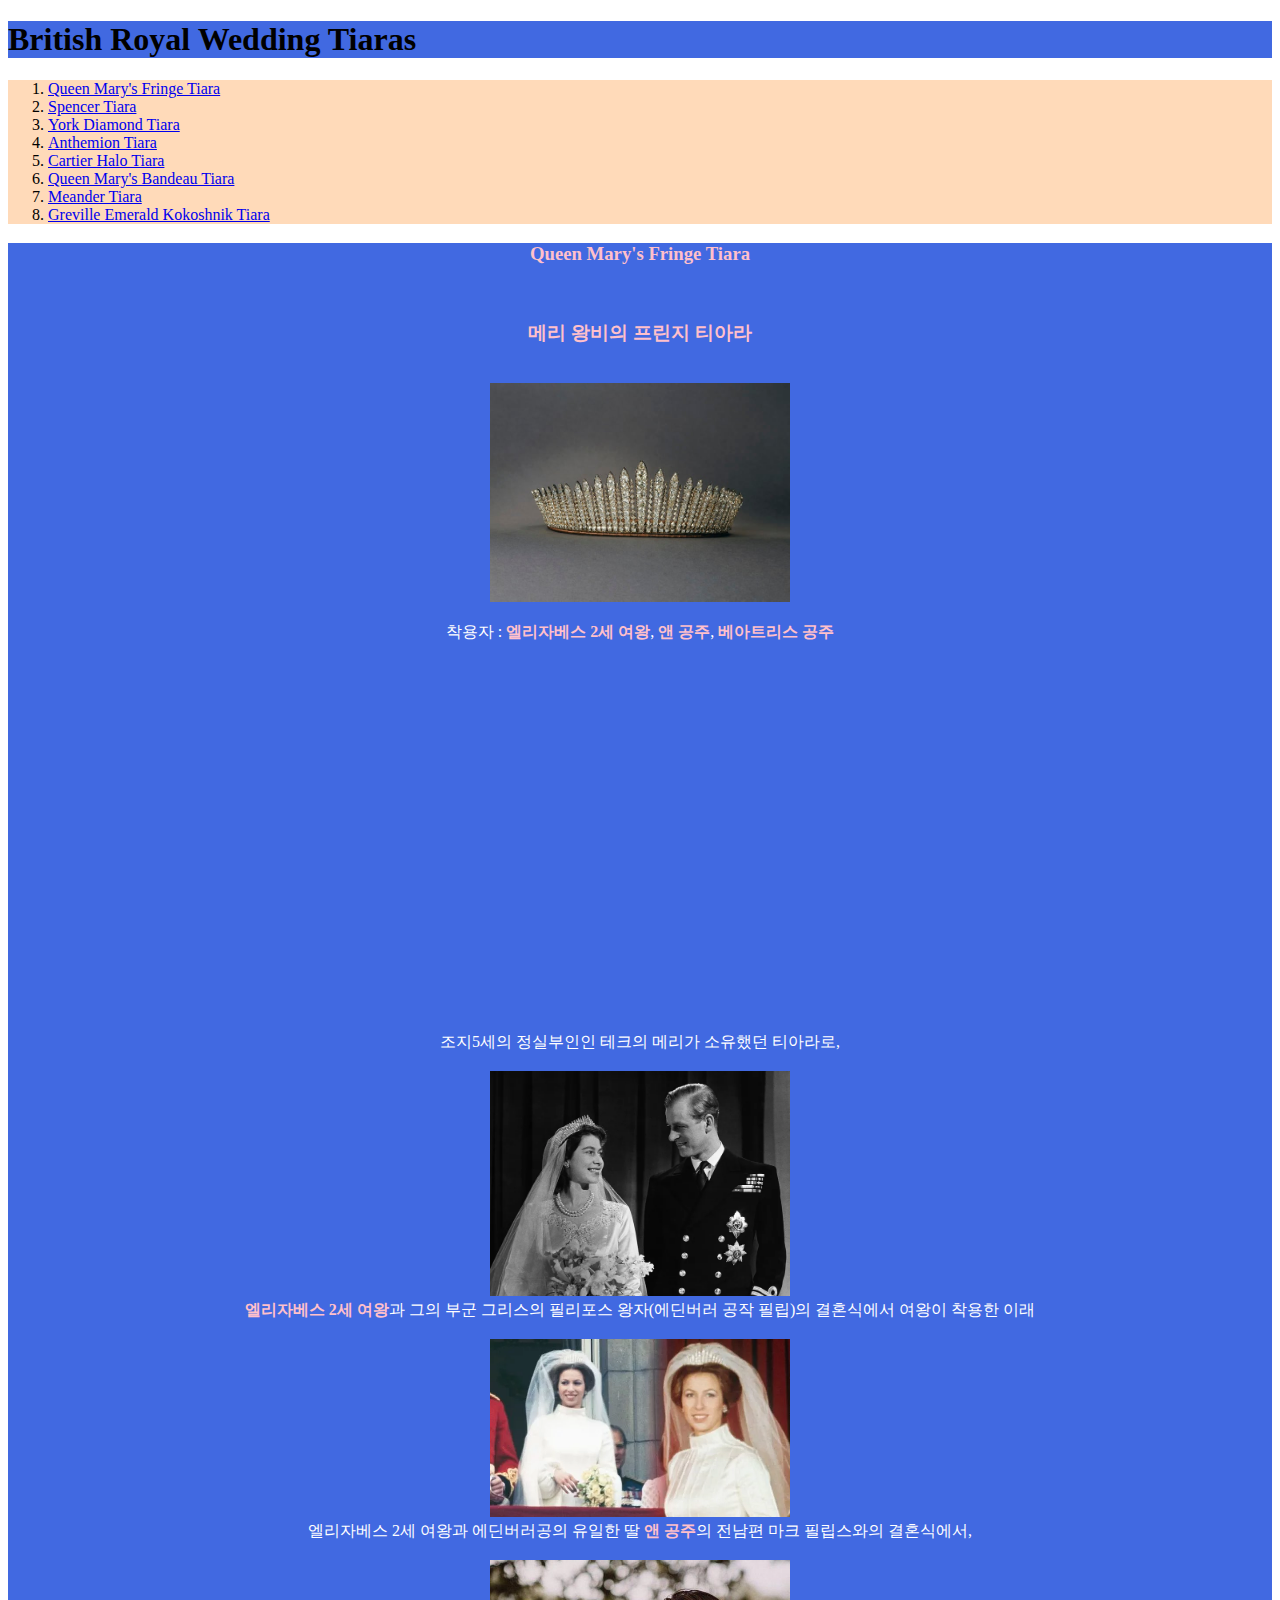
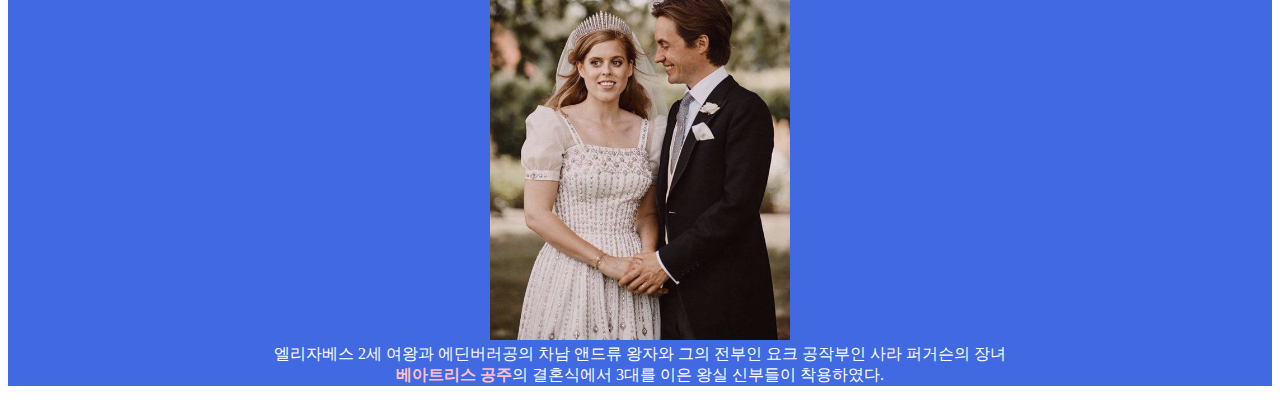
==== index.html @ ed71d955 "Add files via upload" ====
<!DOCTYPE html>
 <html lang="en">
 <head>
    <meta charset="UTF-8">
    <meta http-equiv="X-UA-Compatible" content="IE=edge">
    <meta name="viewport" content="width=device-width, initial-scale=1.0">
    <title>Document</title>
 </head>
 <body>
    <h1 strong style="background-color:royalblue">British Royal Wedding Tiaras</h1>
    <div style="background-color:peachpuff;">
        <ol>
            <li style="background-color:peachpuff;"">
                <a href="index.html"> Queen Mary's Fringe Tiara</a></li>
            <li><a href="SpencerTiara.html"> Spencer Tiara</a></li>
            <li><a href="YorkDiamondTiara.html"> York Diamond Tiara</a></li>
            <li><a href="AnthemionTiara.html"> Anthemion Tiara</a></li>
            <li><a href="CartierHaloTiara.html"> Cartier Halo Tiara</a></li>
            <li><a href="QueenMarysBandeauTiara.html"> Queen Mary's Bandeau Tiara</a></li>
            <li><a href="MeanderTiara.html"> Meander Tiara</a></li>
            <li><a href="GrevilleEmeraldKokoshnikTiara.html"> Greville Emerald Kokoshnik Tiara</a></li>
        </ol>
    </div>
    <div style="background-color:royalblue;
        color:white;text-align: center;">
        <h3 style="color:pink">Queen Mary's Fringe Tiara</h3><br>
        <h3 style="color:pink">메리 왕비의 프린지 티아라</h3><br>
        <img src="./images/queenmarysfringetiara.jpg" width="300px"><br>
        <p>
        착용자 : <strong style="color:pink">엘리자베스 2세 여왕</strong>,
        <strong style="color:pink">앤 공주</strong>,
        <strong style="color:pink">베아트리스 공주</strong>
        </p><br>
        <br>
        <iframe width="560" height="315" src="https://www.youtube.com/embed/RykdqqEXLe4" title="YouTube video player" frameborder="0" allow="accelerometer; autoplay; clipboard-write; encrypted-media; gyroscope; picture-in-picture; web-share" allowfullscreen></iframe>
        <br>
        <br>
        조지5세의 정실부인인 테크의 메리가 소유했던 티아라로,<br>
<br>
<img src="./images/queenelizabeth.jpg" width="300px"><br>
<strong style="color:pink">엘리자베스 2세 여왕</strong>과 그의 부군 그리스의 필리포스 왕자(에딘버러 공작 필립)의 결혼식에서
여왕이 착용한 이래<br>
    <br>
    <img src="./images/princessroyalanne.jpg" width="300px"><br>
        엘리자베스 2세 여왕과 에딘버러공의 유일한 딸 <strong style="color:pink">앤 공주</strong>의 전남편 마크 필립스와의
        결혼식에서,<br>
    <br>    
    <img src="./images/princessbeatrice.jpg" width="300px"><br>
        엘리자베스 2세 여왕과 에딘버러공의 차남 앤드류 왕자와 그의 전부인 요크 공작부인 사라 퍼거슨의 장녀<br>
        <strong style="color:pink">베아트리스 공주</strong>의 결혼식에서 3대를 이은 왕실 신부들이 착용하였다.

    </p>
    </div>


 </body>
 </html>
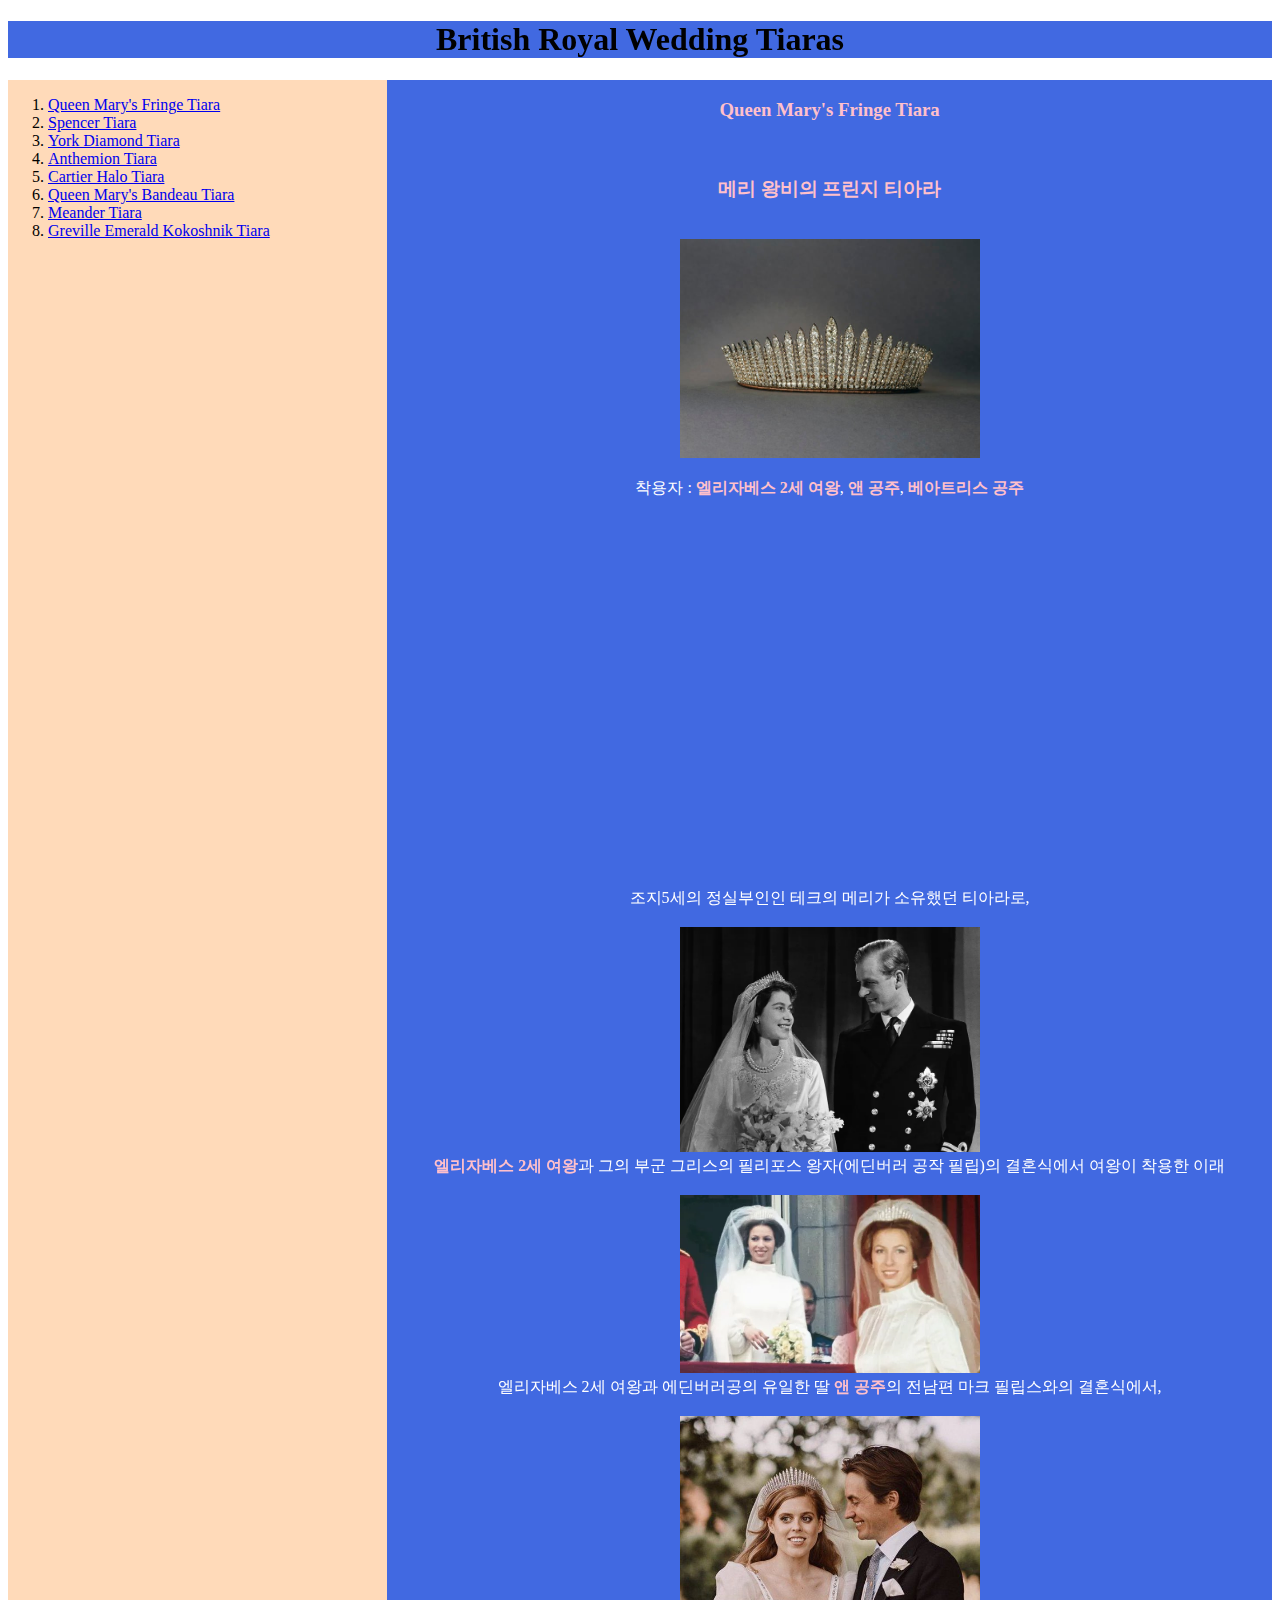
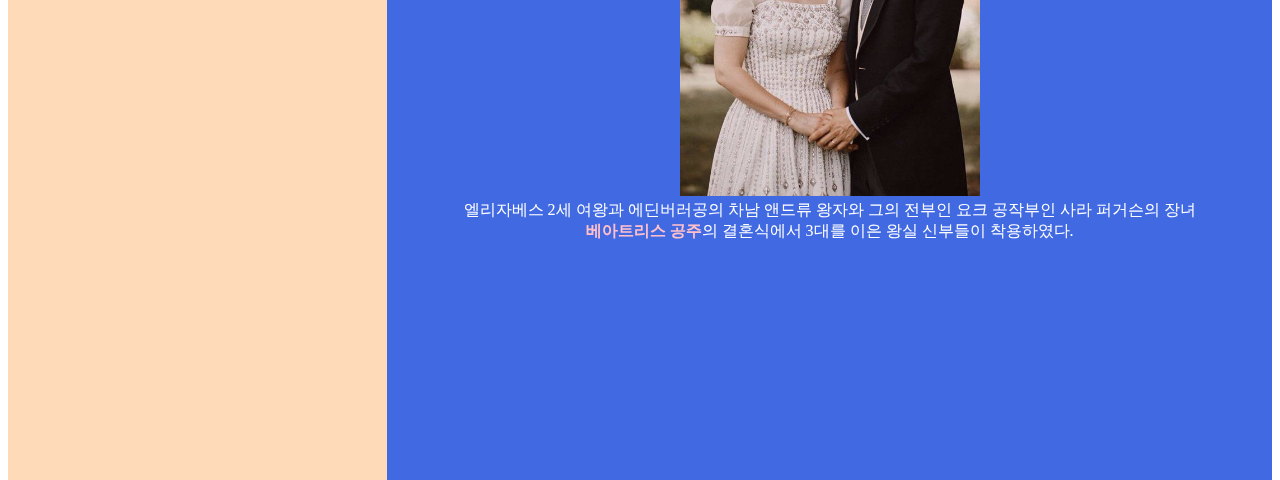
==== commit 0b9a392c: "Add files via upload" ====
--- a/index.html
+++ b/index.html
@@ -7,8 +7,8 @@
     <title>Document</title>
  </head>
  <body>
-    <h1 strong style="background-color:royalblue">British Royal Wedding Tiaras</h1>
-    <div style="background-color:peachpuff;">
+    <h1 strong style="background-color:royalblue; text-align:center;">British Royal Wedding Tiaras</h1>
+    <div style="margin:0; padding:0px; height:2000px; width:30%; float:left; background-color:peachpuff;">
         <ol>
             <li style="background-color:peachpuff;"">
                 <a href="index.html"> Queen Mary's Fringe Tiara</a></li>
@@ -21,8 +21,7 @@
             <li><a href="GrevilleEmeraldKokoshnikTiara.html"> Greville Emerald Kokoshnik Tiara</a></li>
         </ol>
     </div>
-    <div style="background-color:royalblue;
-        color:white;text-align: center;">
+    <div style="margin:0; padding:0px; height:2000px; width:70%; float:right;color:white; background-color:royalblue; text-align: center;">
         <h3 style="color:pink">Queen Mary's Fringe Tiara</h3><br>
         <h3 style="color:pink">메리 왕비의 프린지 티아라</h3><br>
         <img src="./images/queenmarysfringetiara.jpg" width="300px"><br>
@@ -48,10 +47,8 @@
     <img src="./images/princessbeatrice.jpg" width="300px"><br>
         엘리자베스 2세 여왕과 에딘버러공의 차남 앤드류 왕자와 그의 전부인 요크 공작부인 사라 퍼거슨의 장녀<br>
         <strong style="color:pink">베아트리스 공주</strong>의 결혼식에서 3대를 이은 왕실 신부들이 착용하였다.
-
+    </div>
     </p>
     </div>
-
-
- </body>
- </html>
+</body>
+</html>
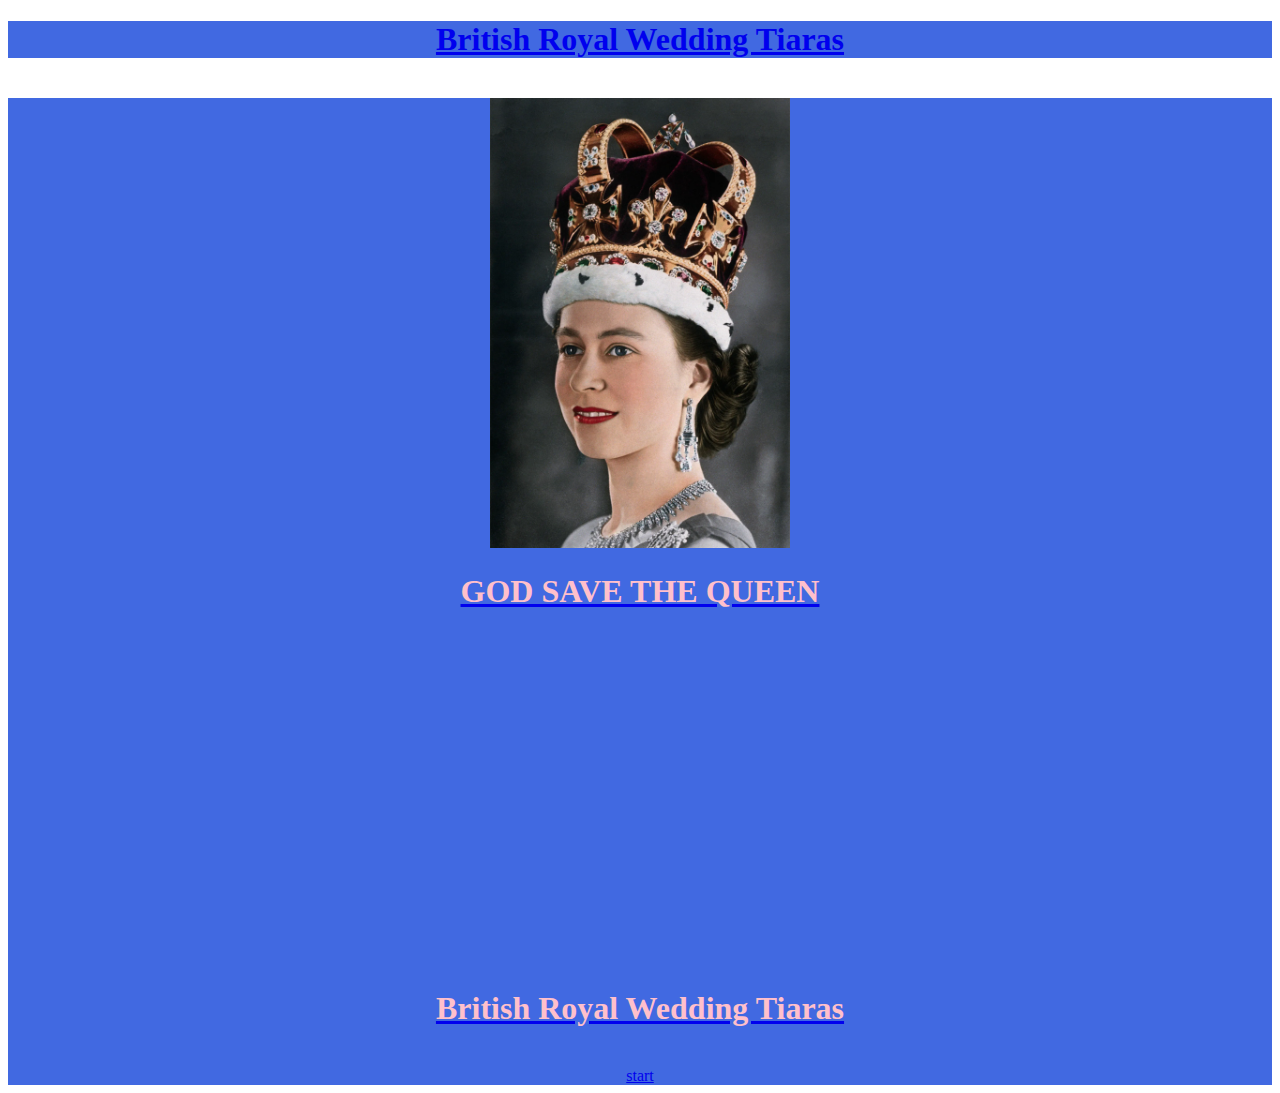
==== commit e152618e: "Add files via upload" ====
--- a/index.html
+++ b/index.html
@@ -1,54 +1,21 @@
- <!DOCTYPE html>
- <html lang="en">
- <head>
+<!DOCTYPE html>
+<html lang="en">
+<head>
     <meta charset="UTF-8">
     <meta http-equiv="X-UA-Compatible" content="IE=edge">
     <meta name="viewport" content="width=device-width, initial-scale=1.0">
     <title>Document</title>
- </head>
- <body>
-    <h1 strong style="background-color:royalblue; text-align:center;">British Royal Wedding Tiaras</h1>
-    <div style="margin:0; padding:0px; height:2000px; width:30%; float:left; background-color:peachpuff;">
-        <ol>
-            <li style="background-color:peachpuff;"">
-                <a href="index.html"> Queen Mary's Fringe Tiara</a></li>
-            <li><a href="SpencerTiara.html"> Spencer Tiara</a></li>
-            <li><a href="YorkDiamondTiara.html"> York Diamond Tiara</a></li>
-            <li><a href="AnthemionTiara.html"> Anthemion Tiara</a></li>
-            <li><a href="CartierHaloTiara.html"> Cartier Halo Tiara</a></li>
-            <li><a href="QueenMarysBandeauTiara.html"> Queen Mary's Bandeau Tiara</a></li>
-            <li><a href="MeanderTiara.html"> Meander Tiara</a></li>
-            <li><a href="GrevilleEmeraldKokoshnikTiara.html"> Greville Emerald Kokoshnik Tiara</a></li>
-        </ol>
+</head>
+<body>
+    <div>
+    <li><a href="index.html"><h1 strong style="background-color:royalblue; text-align:center;">British Royal Wedding Tiaras</h1></li>
+    <br>
+       <div style="background-color:royalblue; text-align: center;"><img src="./images/godsavethequeen.jpg" width="300px">
+        <br><h1 strong style="background-color:royalblue; text-align:center; color:pink;">GOD SAVE THE QUEEN</h1>
+        <br><iframe width="560" height="315" src="https://www.youtube.com/embed/P2IVWEyNngI" title="YouTube video player" frameborder="0" allow="accelerometer; autoplay; clipboard-write; encrypted-media; gyroscope; picture-in-picture; web-share" allowfullscreen></iframe>
+        <br><h1 strong style="background-color:royalblue; text-align:center; color: pink;">British Royal Wedding Tiaras</h1>
+        <br><li><a href="QueenMarysFringeTiara.html"> start</a></li>
     </div>
-    <div style="margin:0; padding:0px; height:2000px; width:70%; float:right;color:white; background-color:royalblue; text-align: center;">
-        <h3 style="color:pink">Queen Mary's Fringe Tiara</h3><br>
-        <h3 style="color:pink">메리 왕비의 프린지 티아라</h3><br>
-        <img src="./images/queenmarysfringetiara.jpg" width="300px"><br>
-        <p>
-        착용자 : <strong style="color:pink">엘리자베스 2세 여왕</strong>,
-        <strong style="color:pink">앤 공주</strong>,
-        <strong style="color:pink">베아트리스 공주</strong>
-        </p><br>
-        <br>
-        <iframe width="560" height="315" src="https://www.youtube.com/embed/RykdqqEXLe4" title="YouTube video player" frameborder="0" allow="accelerometer; autoplay; clipboard-write; encrypted-media; gyroscope; picture-in-picture; web-share" allowfullscreen></iframe>
-        <br>
-        <br>
-        조지5세의 정실부인인 테크의 메리가 소유했던 티아라로,<br>
-<br>
-<img src="./images/queenelizabeth.jpg" width="300px"><br>
-<strong style="color:pink">엘리자베스 2세 여왕</strong>과 그의 부군 그리스의 필리포스 왕자(에딘버러 공작 필립)의 결혼식에서
-여왕이 착용한 이래<br>
-    <br>
-    <img src="./images/princessroyalanne.jpg" width="300px"><br>
-        엘리자베스 2세 여왕과 에딘버러공의 유일한 딸 <strong style="color:pink">앤 공주</strong>의 전남편 마크 필립스와의
-        결혼식에서,<br>
-    <br>    
-    <img src="./images/princessbeatrice.jpg" width="300px"><br>
-        엘리자베스 2세 여왕과 에딘버러공의 차남 앤드류 왕자와 그의 전부인 요크 공작부인 사라 퍼거슨의 장녀<br>
-        <strong style="color:pink">베아트리스 공주</strong>의 결혼식에서 3대를 이은 왕실 신부들이 착용하였다.
-    </div>
-    </p>
-    </div>
+
 </body>
-</html>
+</html>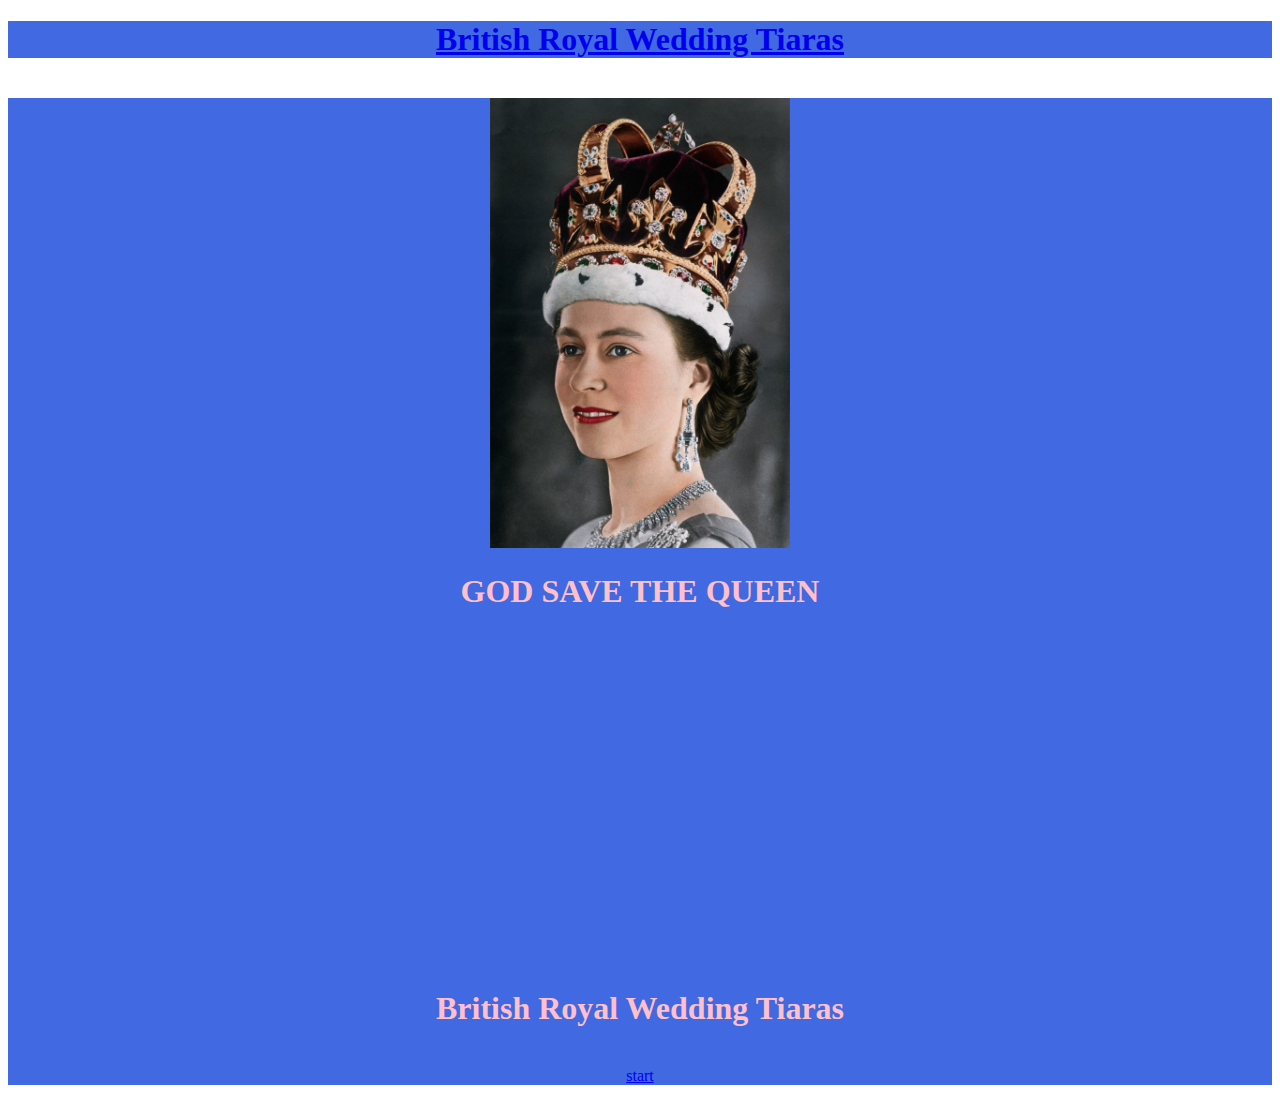
==== commit 7e0f28a2: "Add files via upload" ====
--- a/index.html
+++ b/index.html
@@ -8,11 +8,17 @@
 </head>
 <body>
     <div>
-    <li><a href="index.html"><h1 strong style="background-color:royalblue; text-align:center;">British Royal Wedding Tiaras</h1></li>
+    <li style="list-style-type: none;">
+        <h1 style="text-align:center; background-color: royalblue;">
+            <a href="index.html">
+                <strong style="background-color:royalblue; ">British Royal Wedding Tiaras</strong>
+            </a>
+        </h1>
+    </li>
     <br>
-       <div style="background-color:royalblue; text-align: center;"><img src="./images/godsavethequeen.jpg" width="300px">
+        <div style="background-color:royalblue; text-align: center;"><img src="./images/godsavethequeen.jpg" width="300px">
         <br><h1 strong style="background-color:royalblue; text-align:center; color:pink;">GOD SAVE THE QUEEN</h1>
-        <br><iframe width="560" height="315" src="https://www.youtube.com/embed/P2IVWEyNngI" title="YouTube video player" frameborder="0" allow="accelerometer; autoplay; clipboard-write; encrypted-media; gyroscope; picture-in-picture; web-share" allowfullscreen></iframe>
+        <br><iframe width="560" height="315" src="https://www.youtube.com/embed/q2ahJSkydvE" title="YouTube video player" frameborder="0" allow="accelerometer; autoplay; clipboard-write; encrypted-media; gyroscope; picture-in-picture; web-share" allowfullscreen></iframe>
         <br><h1 strong style="background-color:royalblue; text-align:center; color: pink;">British Royal Wedding Tiaras</h1>
         <br><li><a href="QueenMarysFringeTiara.html"> start</a></li>
     </div>
